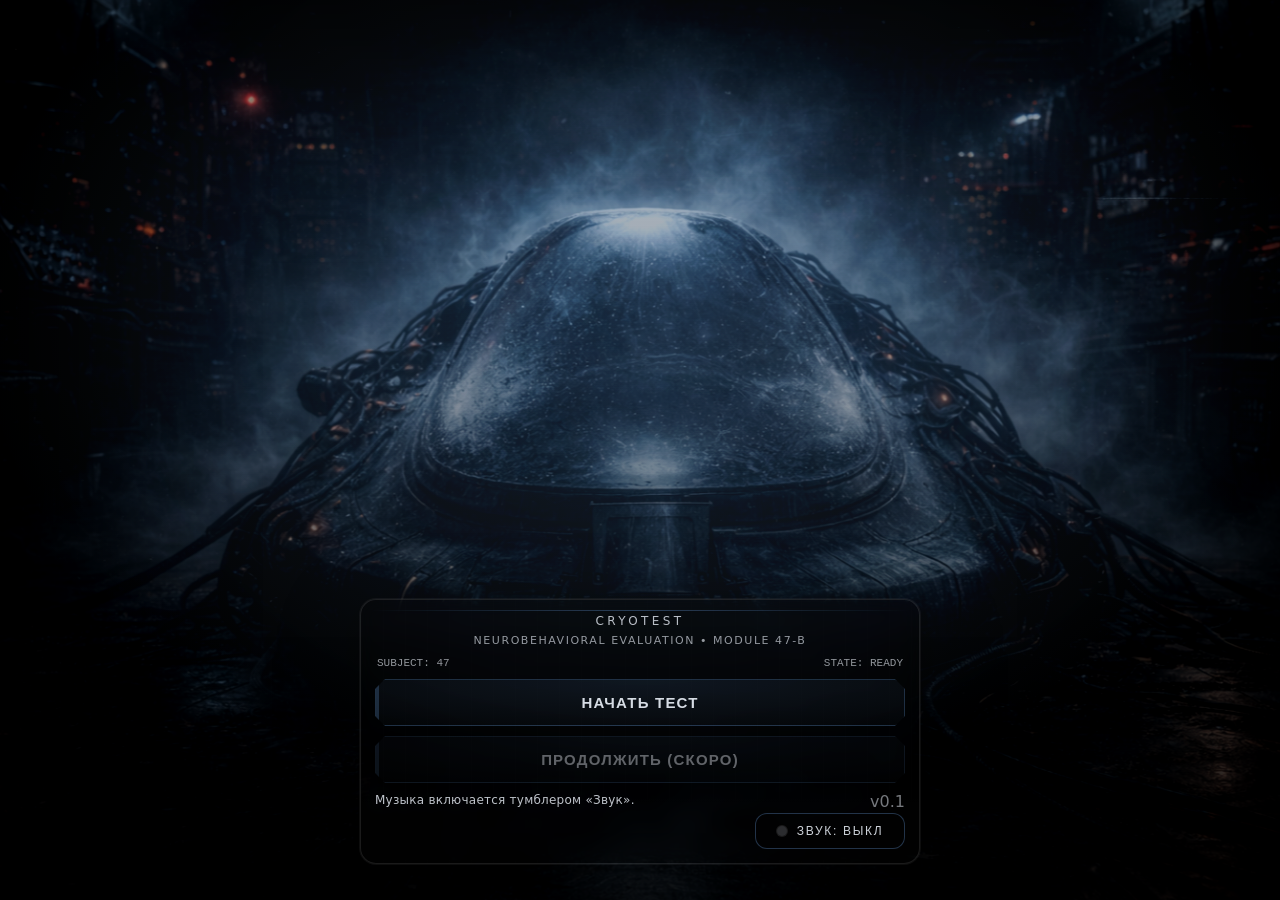
==== index.html @ 20e5ee14 "Add files via upload" ====
<!doctype html>
<html lang="ru">
<head>
  <meta charset="utf-8" />
  <meta name="viewport" content="width=device-width,initial-scale=1" />
  <title>CRYOTEST</title>
  <link rel="stylesheet" href="./menu.css" />
</head>
<body>

  <div class="bg"></div>
  <div class="pulse"></div>
  <div class="grain"></div>
  <div class="vignette"></div>

  <div class="overlayFlash" id="flash"></div>

  <div class="wrap">
    <div class="hud">

      <div class="title">CRYOTEST</div>
      <div class="subtitle">Neurobehavioral Evaluation • Module 47-B</div>

      <div class="statusrow">
        <span>SUBJECT: 47</span>
        <span>STATE: READY</span>
      </div>

      <div class="buttons">
        <button class="btn" id="btnStart">Начать тест</button>
        <button class="btn secondary" id="btnContinue" disabled>Продолжить (скоро)</button>
      </div>

      <div class="footer">
        <div id="hint" class="hint">Музыка включается тумблером «Звук».</div>
      </div>

      <div class="version">v0.1</div>

      <button class="soundToggle" id="btnSound" type="button" aria-label="Sound toggle">
        <span class="dot" id="soundDot" aria-hidden="true"></span>
        <span class="label" id="soundLabel">ЗВУК: ВЫКЛ</span>
      </button>

    </div>
  </div>

  <audio id="menuAudio" src="./assets/menu_ambient.mp3" loop preload="none"></audio>
  <audio id="uiClick" src="./assets/ui_click.mp3" preload="auto"></audio>

  <script>
    /* BUILD_ID: CRYOTEST_INDEX_2026-02-25_01 */

    const flash = document.getElementById("flash");
    const btnStart = document.getElementById("btnStart");
    const btnSound = document.getElementById("btnSound");

    const hint = document.getElementById("hint");
    const soundLabel = document.getElementById("soundLabel");

    const menuAudio = document.getElementById("menuAudio");
    const uiClick = document.getElementById("uiClick");

    const SOUND_KEY = "cryotest_sound_on";
    let soundEnabled = localStorage.getItem(SOUND_KEY) === "1";

    function flashCold(ms=200){
      flash.style.transitionDuration = ms + "ms";
      flash.style.opacity = "1";
    }
    function flashOff(ms=240){
      flash.style.transitionDuration = ms + "ms";
      flash.style.opacity = "0";
    }

    function clickSfx(){
      if (!soundEnabled) return;
      try {
        uiClick.currentTime = 0;
        uiClick.volume = 0.22;
        uiClick.play();
      } catch(e){}
    }

    async function startMenuMusic(){
      try {
        menuAudio.volume = 0.18;
        await menuAudio.play();
      } catch(e){}
    }

    function stopMenuMusic(){
      try { menuAudio.pause(); } catch(e){}
    }

    function applySoundUI(){
      if (soundEnabled){
        btnSound.classList.add("dim");
        btnSound.classList.add("on");
        soundLabel.textContent = "ЗВУК: ВКЛ";
        hint.classList.add("hintOff");
        hint.classList.remove("hintAttention");
      } else {
        btnSound.classList.remove("dim");
        btnSound.classList.remove("on");
        soundLabel.textContent = "ЗВУК: ВЫКЛ";
        hint.classList.remove("hintOff");
        hint.classList.add("hintAttention");
      }
    }

    applySoundUI();
    if (soundEnabled) startMenuMusic();

    btnSound.addEventListener("click", async () => {
      soundEnabled = !soundEnabled;
      localStorage.setItem(SOUND_KEY, soundEnabled ? "1" : "0");
      applySoundUI();

      if (soundEnabled){
        await startMenuMusic();
        clickSfx();
      } else {
        stopMenuMusic();
      }
    });

    btnStart.addEventListener("click", async () => {
      clickSfx();

      // ставим флаг для плавного проявления в игре
      try { sessionStorage.setItem("cryotest_transition", "1"); } catch(e) {}

      // холодный fade
      flashCold(180);

      // сброс
      try { await fetch("/api/reset", { method: "POST" }); } catch(e){}

      setTimeout(() => {
        window.location.href = "./game.html";
      }, 220);
    });

    // на всякий: если вдруг вернулись назад и оверлей остался
    flashOff(0);
  </script>

</body>
</html>
---- menu.css ----
:root{
  --bg:#05070a;
  --fg: rgba(232,238,246,.92);
  --muted: rgba(232,238,246,.70);

  --hud: rgba(120,180,255,.22);
  --hudStrong: rgba(120,180,255,.55);
  --glow: rgba(120,180,255,.18);

  --cut: 10px;
}

*{ box-sizing:border-box; }

body{
  margin:0;
  font-family: system-ui, -apple-system, Segoe UI, Roboto, Arial;
  background: var(--bg);
  color: var(--fg);
  overflow:hidden;
}

/* ===== BACKGROUND ===== */
.bg{
  position:fixed;
  inset:0;
  background: var(--bg);
}

.bg::before{
  content:"";
  position:absolute;
  inset:-18px;
  background-image: url("./assets/menu_bg.png");
  background-size: cover;
  background-position: center;

  /* Чуть светлее */
  filter: contrast(1.08) brightness(0.90) saturate(1.05);

  opacity: .98;

  transform: translate3d(0,0,0) scale(1.045);
  will-change: transform;
  animation: bgFloat 16s ease-in-out infinite;
}

@keyframes bgFloat{
  0%   { transform: translate3d(-10px, -6px, 0) scale(1.045); }
  35%  { transform: translate3d(  6px, -10px, 0) scale(1.060); }
  70%  { transform: translate3d( 12px,  4px, 0) scale(1.055); }
  100% { transform: translate3d(-10px, -6px, 0) scale(1.045); }
}

.bg::after{
  content:"";
  position:absolute;
  inset:0;
  pointer-events:none;
  background:
    radial-gradient(1100px 800px at 50% 35%, rgba(120,180,255,.16), transparent 62%),
    linear-gradient(180deg, rgba(0,0,0,.04), rgba(0,0,0,.78));
}

.pulse{
  position:fixed;
  inset:-10%;
  pointer-events:none;
  background:
    radial-gradient(900px 700px at 52% 38%, rgba(120,180,255,.20), transparent 62%),
    radial-gradient(700px 550px at 62% 28%, rgba(200,235,255,.08), transparent 55%);
  mix-blend-mode: screen;
  opacity: .12;
  animation: coldPulse 6.8s ease-in-out infinite;
  filter: blur(2px);
}

@keyframes coldPulse{
  0%   { opacity: .09; transform: translateY(0px) scale(1.00); }
  50%  { opacity: .18; transform: translateY(-6px) scale(1.01); }
  100% { opacity: .09; transform: translateY(0px) scale(1.00); }
}

.grain{
  position:fixed; inset:0; pointer-events:none;
  background-image: repeating-linear-gradient(0deg, rgba(255,255,255,.02), rgba(255,255,255,.02) 1px, transparent 1px, transparent 2px);
  opacity:.07; mix-blend-mode: overlay;
  animation: drift 10s linear infinite;
}
@keyframes drift{ from{transform:translateY(0)} to{transform:translateY(24px)} }

.vignette{
  position:fixed; inset:0; pointer-events:none;
  box-shadow: inset 0 0 220px rgba(0,0,0,.86);
}

@media (prefers-reduced-motion: reduce){
  .bg::before, .pulse, .grain { animation: none !important; }
}

/* ===== UI LAYOUT ===== */
.wrap{
  position:relative;
  height:100vh;
  padding: 18px;
  display:flex;
  align-items:flex-end;
  justify-content:center;
}

.hud{
  width: min(560px, 100%);
  margin-bottom: 18px;

  /* Карман снизу под тумблер */
  padding: 14px 14px 56px;

  border-radius: 16px;
  border: 1px solid rgba(255,255,255,.10);
  background: linear-gradient(180deg, rgba(0,0,0,.10), rgba(0,0,0,.36));
  backdrop-filter: blur(10px);
  box-shadow:
    0 0 0 1px rgba(255,255,255,.05),
    0 22px 80px rgba(0,0,0,.45);
  position:relative;
  overflow:hidden;
}

.hud::before{
  content:"";
  position:absolute;
  left:10px; right:10px; top:10px;
  height:1px;
  background: linear-gradient(90deg, transparent, rgba(120,180,255,.35), transparent);
  opacity:.9;
}

.hud::after{
  content:"";
  position:absolute;
  inset:0;
  pointer-events:none;
  background:
    linear-gradient(0deg, rgba(255,255,255,.03), transparent 26%),
    repeating-linear-gradient(90deg, rgba(255,255,255,.018), rgba(255,255,255,.018) 1px, transparent 1px, transparent 22px);
  opacity:.08;
  mix-blend-mode: overlay;
}

.title{
  letter-spacing:.28em;
  font-size: 12px;
  opacity: .86;
  text-align:center;
  user-select:none;
  margin-bottom: 6px;
}

.subtitle{
  font-size: 11px;
  text-align:center;
  color: var(--muted);
  letter-spacing: .14em;
  text-transform: uppercase;
  opacity: .90;
  margin-bottom: 10px;
}

.statusrow{
  display:flex;
  justify-content:space-between;
  gap:10px;
  flex-wrap:wrap;
  font-family: ui-monospace, SFMono-Regular, Menlo, Consolas, "Liberation Mono", monospace;
  font-size: 11px;
  color: rgba(232,238,246,.62);
  margin: 0 2px 10px;
  user-select:none;
}

.buttons{
  display:flex;
  flex-direction:column;
  gap: 10px;
}

/* ===== SCI-FI BUTTONS ===== */
.btn{
  cursor:pointer;
  border-radius: 10px;
  padding: 14px 16px;
  border: 1px solid var(--hud);

  background:
    radial-gradient(900px 120px at 50% 0%, rgba(120,180,255,.11), transparent 58%),
    rgba(0,0,0,.30);

  color: var(--fg);
  font-size: 15px;
  font-weight: 600;
  letter-spacing: .08em;
  text-transform: uppercase;
  text-align:center;

  box-shadow:
    0 0 0 1px rgba(255,255,255,.05),
    0 14px 44px rgba(0,0,0,.35);

  transition:
    transform .08s ease,
    border-color .12s ease,
    background .12s ease,
    box-shadow .12s ease;

  position:relative;
  overflow:hidden;

  clip-path: polygon(
    var(--cut) 0%,
    calc(100% - var(--cut)) 0%,
    100% var(--cut),
    100% calc(100% - var(--cut)),
    calc(100% - var(--cut)) 100%,
    var(--cut) 100%,
    0% calc(100% - var(--cut)),
    0% var(--cut)
  );
}

.btn::after{
  content:"";
  position:absolute;
  left:0; top:0; bottom:0;
  width: 3px;
  background: rgba(120,180,255,.24);
  opacity:.85;
}

.btn::before{
  content:"";
  position:absolute;
  inset:-40% -40%;
  background: linear-gradient(90deg, transparent, rgba(120,180,255,.20), transparent);
  transform: translateX(-120%);
  opacity: 0;
}

.btn:hover{
  border-color: var(--hudStrong);
  background:
    radial-gradient(900px 120px at 50% 0%, rgba(120,180,255,.20), transparent 60%),
    rgba(10,18,30,.36);
  box-shadow:
    0 0 0 1px rgba(255,255,255,.07),
    0 0 38px rgba(120,180,255,.11),
    0 14px 44px rgba(0,0,0,.35);
}

.btn:hover::after{ background: rgba(120,180,255,.42); }

.btn:hover::before{
  opacity: .95;
  animation: scan 0.55s ease-out 1;
}

@keyframes scan{
  from { transform: translateX(-120%); }
  to   { transform: translateX(120%); }
}

.btn:active{ transform: translateY(1px); }

.btn.secondary{ opacity: .92; }

.btn:disabled{
  opacity: .45;
  cursor:not-allowed;
}

/* footer: фиксируем v0.1 справа НАВСЕГДА */
.footer{
  margin-top: 10px;
  display:grid;
  grid-template-columns: 1fr auto;
  align-items:end;
  gap: 10px;

  /* место под тумблер справа */
  padding-right: 170px;

  font-size: 12px;
  color: var(--muted);
  user-select:none;
}

/* ===== Hint attention + blink ===== */
.hint{
  max-width: 420px;
  transition: opacity .18s ease;
}

.hintAttention{
  color: rgba(232,238,246,.82);
  text-shadow: 0 0 18px rgba(120,180,255,.18);
  letter-spacing: .02em;
}

.hintBlink{
  animation: hintBlink 1.2s ease-in-out 1;
}

@keyframes hintBlink{
  0%   { opacity: .45; }
  45%  { opacity: 1; }
  100% { opacity: .78; }
}

/* ВАЖНО: скрываем без display:none → layout не прыгает */
.hintOff{
  opacity: 0;
  pointer-events:none;
}

/* ===== Sound toggle (bottom-right) ===== */
.soundToggle{
  position:absolute;
  right: 14px;
  bottom: 14px;

  display:flex;
  align-items:center;
  gap: 10px;

  min-width: 150px;
  height: 36px;
  justify-content: center;
  white-space: nowrap;

  padding: 9px 12px;
  border-radius: 12px;
  border: 1px solid rgba(120,180,255,.28);
  background: rgba(0,0,0,.26);
  color: rgba(232,238,246,.88);

  font-size: 12px;
  letter-spacing: .14em;
  text-transform: uppercase;

  cursor:pointer;
  transition: opacity .14s ease, border-color .14s ease, box-shadow .14s ease, transform .08s ease;
}

.soundToggle:hover{
  border-color: rgba(120,180,255,.50);
  box-shadow: 0 0 18px rgba(120,180,255,.10);
}

.soundToggle:active{ transform: translateY(1px); }

.soundToggle.dim{
  opacity: .45;
  border-color: rgba(255,255,255,.10);
  box-shadow: none;
}

.soundToggle .dot{
  width: 10px;
  height: 10px;
  border-radius: 50%;
  background: rgba(232,238,246,.18);
  box-shadow: 0 0 0 1px rgba(255,255,255,.10);
}

.soundToggle.on .dot{
  background: rgba(120,180,255,.85);
  box-shadow:
    0 0 0 1px rgba(120,180,255,.45),
    0 0 18px rgba(120,180,255,.22);
}

/* flash */
.overlayFlash{
  position:fixed; inset:0;
  background:#000;
  opacity:0;
  pointer-events:none;
  transition: opacity 120ms linear;
}

/* v0.1 как системная метка (фикс справа, как STATE: READY) */
.version{
  position: absolute;
  right: 14px;   /* как у правого края в HUD */
  bottom: 52px;  /* чуть выше тумблера */
  opacity: .55;
  white-space: nowrap;
  text-align: right;
  pointer-events:none;
}
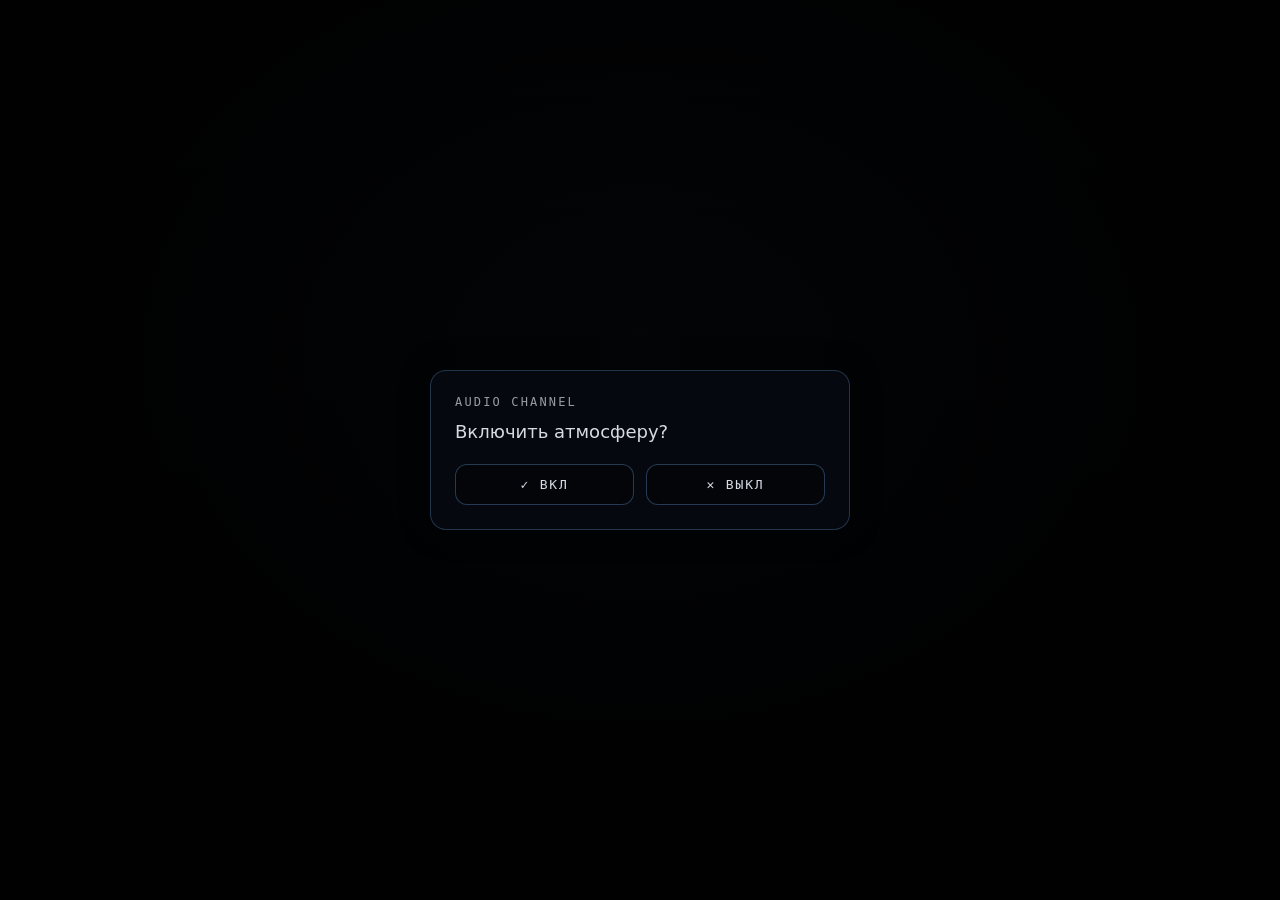
==== commit 757c03fe: "Port backend engine logic to static browser app" ====
--- a/index.html
+++ b/index.html
@@ -1,150 +1,73 @@
-<!doctype html>
-<html lang="ru">
-<head>
-  <meta charset="utf-8" />
-  <meta name="viewport" content="width=device-width,initial-scale=1" />
-  <title>CRYOTEST</title>
-  <link rel="stylesheet" href="./menu.css" />
-</head>
-<body>
-
-  <div class="bg"></div>
-  <div class="pulse"></div>
-  <div class="grain"></div>
-  <div class="vignette"></div>
-
-  <div class="overlayFlash" id="flash"></div>
-
-  <div class="wrap">
-    <div class="hud">
-
-      <div class="title">CRYOTEST</div>
-      <div class="subtitle">Neurobehavioral Evaluation • Module 47-B</div>
-
-      <div class="statusrow">
-        <span>SUBJECT: 47</span>
-        <span>STATE: READY</span>
-      </div>
-
-      <div class="buttons">
-        <button class="btn" id="btnStart">Начать тест</button>
-        <button class="btn secondary" id="btnContinue" disabled>Продолжить (скоро)</button>
-      </div>
-
-      <div class="footer">
-        <div id="hint" class="hint">Музыка включается тумблером «Звук».</div>
-      </div>
-
-      <div class="version">v0.1</div>
-
-      <button class="soundToggle" id="btnSound" type="button" aria-label="Sound toggle">
-        <span class="dot" id="soundDot" aria-hidden="true"></span>
-        <span class="label" id="soundLabel">ЗВУК: ВЫКЛ</span>
-      </button>
-
-    </div>
-  </div>
-
-  <audio id="menuAudio" src="./assets/menu_ambient.mp3" loop preload="none"></audio>
-  <audio id="uiClick" src="./assets/ui_click.mp3" preload="auto"></audio>
-
-  <script>
-    /* BUILD_ID: CRYOTEST_INDEX_2026-02-25_01 */
-
-    const flash = document.getElementById("flash");
-    const btnStart = document.getElementById("btnStart");
-    const btnSound = document.getElementById("btnSound");
-
-    const hint = document.getElementById("hint");
-    const soundLabel = document.getElementById("soundLabel");
-
-    const menuAudio = document.getElementById("menuAudio");
-    const uiClick = document.getElementById("uiClick");
-
-    const SOUND_KEY = "cryotest_sound_on";
-    let soundEnabled = localStorage.getItem(SOUND_KEY) === "1";
-
-    function flashCold(ms=200){
-      flash.style.transitionDuration = ms + "ms";
-      flash.style.opacity = "1";
-    }
-    function flashOff(ms=240){
-      flash.style.transitionDuration = ms + "ms";
-      flash.style.opacity = "0";
-    }
-
-    function clickSfx(){
-      if (!soundEnabled) return;
-      try {
-        uiClick.currentTime = 0;
-        uiClick.volume = 0.22;
-        uiClick.play();
-      } catch(e){}
-    }
-
-    async function startMenuMusic(){
-      try {
-        menuAudio.volume = 0.18;
-        await menuAudio.play();
-      } catch(e){}
-    }
-
-    function stopMenuMusic(){
-      try { menuAudio.pause(); } catch(e){}
-    }
-
-    function applySoundUI(){
-      if (soundEnabled){
-        btnSound.classList.add("dim");
-        btnSound.classList.add("on");
-        soundLabel.textContent = "ЗВУК: ВКЛ";
-        hint.classList.add("hintOff");
-        hint.classList.remove("hintAttention");
-      } else {
-        btnSound.classList.remove("dim");
-        btnSound.classList.remove("on");
-        soundLabel.textContent = "ЗВУК: ВЫКЛ";
-        hint.classList.remove("hintOff");
-        hint.classList.add("hintAttention");
-      }
-    }
-
-    applySoundUI();
-    if (soundEnabled) startMenuMusic();
-
-    btnSound.addEventListener("click", async () => {
-      soundEnabled = !soundEnabled;
-      localStorage.setItem(SOUND_KEY, soundEnabled ? "1" : "0");
-      applySoundUI();
-
-      if (soundEnabled){
-        await startMenuMusic();
-        clickSfx();
-      } else {
-        stopMenuMusic();
-      }
-    });
-
-    btnStart.addEventListener("click", async () => {
-      clickSfx();
-
-      // ставим флаг для плавного проявления в игре
-      try { sessionStorage.setItem("cryotest_transition", "1"); } catch(e) {}
-
-      // холодный fade
-      flashCold(180);
-
-      // сброс
-      try { await fetch("/api/reset", { method: "POST" }); } catch(e){}
-
-      setTimeout(() => {
-        window.location.href = "./game.html";
-      }, 220);
-    });
-
-    // на всякий: если вдруг вернулись назад и оверлей остался
-    flashOff(0);
-  </script>
-
-</body>
-</html>+<!doctype html>
+<html lang="ru">
+<head>
+<meta charset="utf-8"/>
+<meta name="viewport" content="width=device-width,initial-scale=1"/>
+<title>CRYOTEST</title>
+<link rel="stylesheet" href="./game.css">
+</head>
+<body>
+
+<div class="bg"></div>
+
+<div class="audioModal" id="audioModal" style="display:none;">
+  <div class="audioBox">
+    <div class="audioTitle">AUDIO CHANNEL</div>
+    <div class="audioText">Включить атмосферу?</div>
+    <div class="audioButtons">
+      <button id="audioYes">✓ ВКЛ</button>
+      <button id="audioNo">✕ ВЫКЛ</button>
+    </div>
+  </div>
+</div>
+
+<div class="wrap" id="gameWrap" style="visibility:hidden;">
+  <div class="screen">
+    <div class="sceneShell">
+      <div class="sceneStage" id="sceneStage">
+        <div class="sceneImageWrap" id="sceneImageWrap" style="display:none;">
+          <img class="sceneImage" id="sceneImage" alt="">
+
+          <div class="sceneControls" id="sceneControls">
+            <button class="hudPill" id="soundBtn" type="button">
+              <span class="pillDot"></span>
+              <span>ЗВУК</span>
+            </button>
+          </div>
+
+          <div class="sceneBottomOverlay">
+            <div class="choiceDock" id="choiceDock" style="display:none;">
+              <div class="choiceGrid" id="choiceGrid"></div>
+            </div>
+            <div class="sceneTextWrap sceneTextWrapOverlay" id="sceneTextWrap" style="display:none;">
+              <div class="textInner" id="sceneText"></div>
+            </div>
+          </div>
+        </div>
+
+        <div class="fallbackDock" id="fallbackDock" style="display:none;">
+          <div class="sceneControls sceneControlsFallback">
+            <button class="hudPill" id="soundBtnFallback" type="button">
+              <span class="pillDot"></span>
+              <span>ЗВУК</span>
+            </button>
+          </div>
+          <div class="choiceGrid fallbackChoiceGrid" id="fallbackGrid"></div>
+          <div class="sceneTextWrap fallbackTextWrap" id="fallbackTextWrap" style="display:none;">
+            <div class="textInner" id="fallbackText"></div>
+          </div>
+        </div>
+      </div>
+
+      <div class="build" id="buildId"></div>
+    </div>
+  </div>
+</div>
+
+<div id="overlay"></div>
+
+<script src="./effectController.js"></script>
+<script src="./app.js"></script>
+
+</body>
+</html>
--- a/game.css
+++ b/game.css
@@ -0,0 +1,341 @@
+:root{
+  --bg:#05070a;
+  --fg: rgba(232,238,246,.92);
+  --hud: rgba(120,180,255,.35);
+}
+
+*{ box-sizing:border-box; }
+
+html, body{ height:100%; }
+
+body{
+  margin:0;
+  font-family: system-ui,-apple-system,Segoe UI,Roboto,Arial;
+  background: var(--bg);
+  color: var(--fg);
+  overflow:hidden;
+}
+
+.bg{
+  position:fixed;
+  inset:0;
+  background:
+    radial-gradient(900px 700px at 50% 40%, rgba(120,180,255,.10), transparent 60%),
+    linear-gradient(#05070a,#030407);
+}
+
+#overlay{
+  position:fixed;
+  inset:0;
+  pointer-events:none;
+  opacity:0;
+  background: rgba(3, 8, 18, 1);
+  transition: opacity 180ms linear;
+  z-index:80;
+}
+
+.wrap{
+  min-height:100vh;
+  display:flex;
+  align-items:center;
+  justify-content:center;
+  padding:18px;
+}
+
+.screen{ width:min(1120px,100%); }
+
+.sceneShell{
+  display:flex;
+  flex-direction:column;
+  align-items:center;
+  gap:14px;
+}
+
+.sceneStage{
+  position:relative;
+  width:100%;
+  min-height:min(78vh, 860px);
+  border-radius:24px;
+  border:1px solid rgba(255,255,255,.08);
+  background: rgba(0,0,0,.14);
+  box-shadow:
+    inset 0 0 0 1px rgba(120,180,255,.04),
+    0 0 28px rgba(0,0,0,.22);
+  overflow:hidden;
+  display:flex;
+  align-items:center;
+  justify-content:center;
+  padding:16px;
+}
+
+.sceneImageWrap{
+  position:relative;
+  display:inline-block;
+  width:fit-content;
+  max-width:100%;
+  line-height:0;
+}
+
+.sceneImage{
+  display:block;
+  width:auto;
+  height:auto;
+  max-width:min(100%, 980px);
+  max-height:min(calc(76vh - 32px), 720px);
+  object-fit:contain;
+  border-radius:18px;
+  animation: sceneFloat 24s ease-in-out infinite;
+  will-change:transform;
+}
+
+.sceneImage.is-portrait{
+  max-width:min(72vw, 520px);
+  max-height:min(calc(76vh - 32px), 720px);
+}
+
+.sceneImage.is-landscape{
+  max-width:min(100%, 980px);
+  max-height:min(calc(72vh - 32px), 640px);
+}
+
+@keyframes sceneFloat{
+  0%{ transform: translate3d(0px,0px,0px) scale(1.018); }
+  25%{ transform: translate3d(-5px,-8px,0px) scale(1.024); }
+  50%{ transform: translate3d(4px,-12px,0px) scale(1.028); }
+  75%{ transform: translate3d(8px,-4px,0px) scale(1.022); }
+  100%{ transform: translate3d(0px,0px,0px) scale(1.018); }
+}
+
+.sceneControls{
+  position:absolute;
+  top:18px;
+  right:18px;
+  display:flex;
+  gap:12px;
+  z-index:6;
+}
+
+.sceneControlsFallback{
+  position:static;
+  justify-content:flex-end;
+  margin-bottom:20px;
+}
+
+.hudPill, .hudLink{
+  padding:9px 14px;
+  border-radius:999px;
+  border:1px solid rgba(120,180,255,.28);
+  background: rgba(0,0,0,.42);
+  backdrop-filter: blur(10px);
+  font-family: ui-monospace, monospace;
+  font-size:12px;
+  letter-spacing:.18em;
+  text-transform:uppercase;
+  color:var(--fg);
+  cursor:pointer;
+  text-decoration:none;
+  display:flex;
+  align-items:center;
+  gap:8px;
+  transition:.2s ease;
+}
+
+.hudPill:hover, .hudLink:hover{
+  border-color: rgba(120,180,255,.65);
+  box-shadow: 0 0 18px rgba(120,180,255,.18);
+}
+
+.pillDot{
+  width:8px;
+  height:8px;
+  border-radius:50%;
+  background:#cc3b3b;
+  animation: pulseOff 2.4s ease-in-out infinite;
+}
+
+.hudPill.active .pillDot{
+  background:#9fd9ff;
+  animation:none;
+  box-shadow:0 0 10px rgba(160,220,255,.6);
+}
+
+@keyframes pulseOff{
+  0%{ opacity:.4; }
+  50%{ opacity:1; }
+  100%{ opacity:.4; }
+}
+
+.sceneBottomOverlay{
+  position:absolute;
+  left:18px;
+  right:18px;
+  bottom:18px;
+  z-index:5;
+  display:flex;
+  flex-direction:column;
+  align-items:center;
+  gap:14px;
+  pointer-events:none;
+}
+
+.choiceDock{
+  display:flex;
+  justify-content:center;
+  align-items:center;
+  pointer-events:none;
+}
+
+.choiceGrid{
+  display:flex;
+  gap:18px;
+  flex-wrap:wrap;
+  justify-content:center;
+  pointer-events:auto;
+}
+
+.choiceBtn{
+  padding:14px 20px;
+  border-radius:14px;
+  border:1px solid rgba(120,180,255,.35);
+  background: rgba(6,10,16,.56);
+  backdrop-filter: blur(8px);
+  color:var(--fg);
+  font-family: ui-monospace, monospace;
+  font-size:13px;
+  letter-spacing:.18em;
+  text-transform:uppercase;
+  cursor:pointer;
+  transition:.2s ease;
+}
+
+.choiceBtn:hover{
+  border-color: rgba(120,180,255,.8);
+  box-shadow:0 0 18px rgba(120,180,255,.22);
+}
+
+.choiceBtn:active{ transform:translateY(1px); }
+
+.sceneTextWrap{
+  width:min(760px, 100%);
+  pointer-events:none;
+}
+
+.sceneTextWrapOverlay{
+  text-align:center;
+}
+
+.textInner{
+  font-size:18px;
+  line-height:1.5;
+  font-weight:400;
+  letter-spacing:.01em;
+  color: rgba(232,238,246,.92);
+  text-wrap:balance;
+  text-shadow: 0 2px 14px rgba(0,0,0,.72);
+}
+
+.fallbackDock{
+  width:100%;
+  padding:26px;
+  display:flex;
+  flex-direction:column;
+  align-items:center;
+  justify-content:center;
+}
+
+.fallbackChoiceGrid{ margin-bottom:18px; }
+.fallbackTextWrap{ text-align:center; }
+
+.build{
+  text-align:center;
+  font-family: ui-monospace, monospace;
+  font-size:11px;
+  opacity:.28;
+}
+
+.audioModal{
+  position:fixed;
+  inset:0;
+  background:rgba(0,0,0,.8);
+  display:flex;
+  align-items:center;
+  justify-content:center;
+  z-index:100;
+}
+
+.audioBox{
+  padding:24px;
+  width:min(420px, calc(100vw - 40px));
+  border-radius:16px;
+  border:1px solid rgba(120,180,255,.25);
+  background: rgba(6,10,16,.96);
+  box-shadow: 0 0 30px rgba(0,0,0,.45);
+}
+
+.audioTitle{
+  font-family: ui-monospace, monospace;
+  font-size:12px;
+  letter-spacing:.18em;
+  text-transform:uppercase;
+  opacity:.7;
+  margin-bottom:10px;
+}
+
+.audioText{
+  font-size:18px;
+  line-height:1.45;
+  margin-bottom:18px;
+}
+
+.audioButtons{
+  display:flex;
+  gap:12px;
+}
+
+.audioButtons button{
+  flex:1;
+  padding:12px 14px;
+  border-radius:12px;
+  border:1px solid rgba(120,180,255,.3);
+  background: rgba(0,0,0,.34);
+  color:var(--fg);
+  font-family: ui-monospace, monospace;
+  font-size:13px;
+  letter-spacing:.14em;
+  text-transform:uppercase;
+  cursor:pointer;
+}
+
+@media (max-width: 900px){
+  .sceneStage{
+    min-height:auto;
+    padding:12px;
+  }
+
+  .sceneImage.is-portrait{
+    max-width:min(88vw, 520px);
+    max-height:min(calc(78vh - 24px), 700px);
+  }
+
+  .sceneImage.is-landscape{
+    max-width:100%;
+    max-height:min(calc(68vh - 24px), 560px);
+  }
+
+  .sceneControls{
+    top:14px;
+    right:14px;
+    gap:10px;
+  }
+
+  .sceneBottomOverlay{
+    left:12px;
+    right:12px;
+    bottom:12px;
+    gap:12px;
+  }
+
+  .textInner{ font-size:16px; }
+  .choiceGrid{ gap:12px; }
+  .choiceBtn{ padding:12px 16px; font-size:12px; }
+}
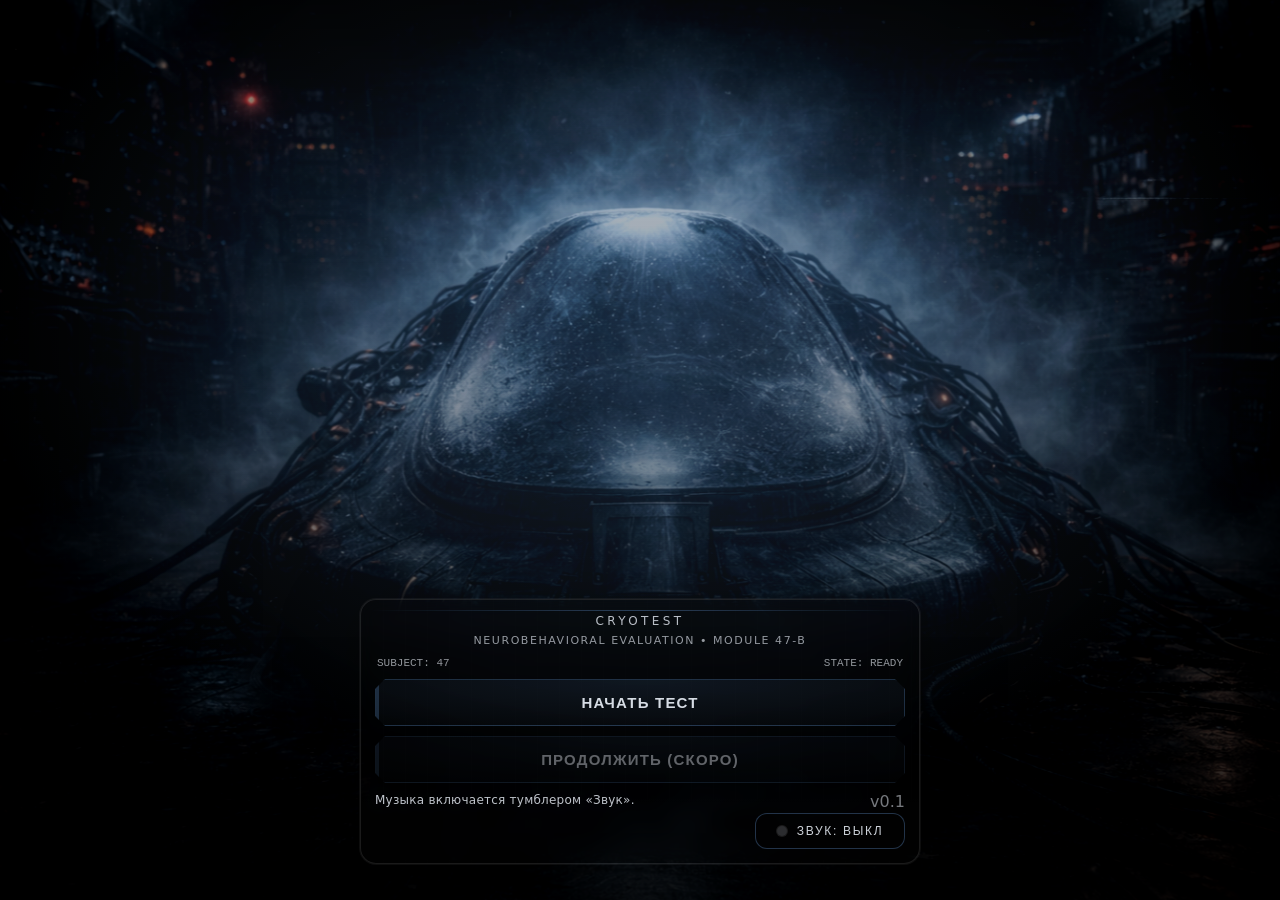
==== commit ddc3fd42: "Fix static UI: restore menu screen and audio in browser engine" ====
--- a/index.html
+++ b/index.html
@@ -1,73 +1,147 @@
-<!doctype html>
-<html lang="ru">
-<head>
-<meta charset="utf-8"/>
-<meta name="viewport" content="width=device-width,initial-scale=1"/>
-<title>CRYOTEST</title>
-<link rel="stylesheet" href="./game.css">
-</head>
-<body>
-
-<div class="bg"></div>
-
-<div class="audioModal" id="audioModal" style="display:none;">
-  <div class="audioBox">
-    <div class="audioTitle">AUDIO CHANNEL</div>
-    <div class="audioText">Включить атмосферу?</div>
-    <div class="audioButtons">
-      <button id="audioYes">✓ ВКЛ</button>
-      <button id="audioNo">✕ ВЫКЛ</button>
-    </div>
-  </div>
-</div>
-
-<div class="wrap" id="gameWrap" style="visibility:hidden;">
-  <div class="screen">
-    <div class="sceneShell">
-      <div class="sceneStage" id="sceneStage">
-        <div class="sceneImageWrap" id="sceneImageWrap" style="display:none;">
-          <img class="sceneImage" id="sceneImage" alt="">
-
-          <div class="sceneControls" id="sceneControls">
-            <button class="hudPill" id="soundBtn" type="button">
-              <span class="pillDot"></span>
-              <span>ЗВУК</span>
-            </button>
-          </div>
-
-          <div class="sceneBottomOverlay">
-            <div class="choiceDock" id="choiceDock" style="display:none;">
-              <div class="choiceGrid" id="choiceGrid"></div>
-            </div>
-            <div class="sceneTextWrap sceneTextWrapOverlay" id="sceneTextWrap" style="display:none;">
-              <div class="textInner" id="sceneText"></div>
-            </div>
-          </div>
-        </div>
-
-        <div class="fallbackDock" id="fallbackDock" style="display:none;">
-          <div class="sceneControls sceneControlsFallback">
-            <button class="hudPill" id="soundBtnFallback" type="button">
-              <span class="pillDot"></span>
-              <span>ЗВУК</span>
-            </button>
-          </div>
-          <div class="choiceGrid fallbackChoiceGrid" id="fallbackGrid"></div>
-          <div class="sceneTextWrap fallbackTextWrap" id="fallbackTextWrap" style="display:none;">
-            <div class="textInner" id="fallbackText"></div>
-          </div>
-        </div>
-      </div>
-
-      <div class="build" id="buildId"></div>
-    </div>
-  </div>
-</div>
-
-<div id="overlay"></div>
-
-<script src="./effectController.js"></script>
-<script src="./app.js"></script>
-
-</body>
+<!doctype html>
+<html lang="ru">
+<head>
+  <meta charset="utf-8" />
+  <meta name="viewport" content="width=device-width,initial-scale=1" />
+  <title>CRYOTEST</title>
+  <link rel="stylesheet" href="./menu.css" />
+</head>
+<body>
+
+  <div class="bg"></div>
+  <div class="pulse"></div>
+  <div class="grain"></div>
+  <div class="vignette"></div>
+
+  <div class="overlayFlash" id="flash"></div>
+
+  <div class="wrap">
+    <div class="hud">
+
+      <div class="title">CRYOTEST</div>
+      <div class="subtitle">Neurobehavioral Evaluation • Module 47-B</div>
+
+      <div class="statusrow">
+        <span>SUBJECT: 47</span>
+        <span>STATE: READY</span>
+      </div>
+
+      <div class="buttons">
+        <button class="btn" id="btnStart">Начать тест</button>
+        <button class="btn secondary" id="btnContinue" disabled>Продолжить (скоро)</button>
+      </div>
+
+      <div class="footer">
+        <div id="hint" class="hint">Музыка включается тумблером «Звук».</div>
+      </div>
+
+      <div class="version">v0.1</div>
+
+      <button class="soundToggle" id="btnSound" type="button" aria-label="Sound toggle">
+        <span class="dot" id="soundDot" aria-hidden="true"></span>
+        <span class="label" id="soundLabel">ЗВУК: ВЫКЛ</span>
+      </button>
+
+    </div>
+  </div>
+
+  <audio id="menuAudio" src="./assets/menu_ambient.mp3" loop preload="none"></audio>
+  <audio id="uiClick" src="./assets/ui_click.mp3" preload="auto"></audio>
+
+  <script>
+    /* BUILD_ID: CRYOTEST_INDEX_2026-02-25_01 */
+
+    const flash = document.getElementById("flash");
+    const btnStart = document.getElementById("btnStart");
+    const btnSound = document.getElementById("btnSound");
+
+    const hint = document.getElementById("hint");
+    const soundLabel = document.getElementById("soundLabel");
+
+    const menuAudio = document.getElementById("menuAudio");
+    const uiClick = document.getElementById("uiClick");
+
+    const SOUND_KEY = "cryotest_sound_on";
+    let soundEnabled = localStorage.getItem(SOUND_KEY) === "1";
+
+    function flashCold(ms=200){
+      flash.style.transitionDuration = ms + "ms";
+      flash.style.opacity = "1";
+    }
+    function flashOff(ms=240){
+      flash.style.transitionDuration = ms + "ms";
+      flash.style.opacity = "0";
+    }
+
+    function clickSfx(){
+      if (!soundEnabled) return;
+      try {
+        uiClick.currentTime = 0;
+        uiClick.volume = 0.22;
+        uiClick.play();
+      } catch(e){}
+    }
+
+    async function startMenuMusic(){
+      try {
+        menuAudio.volume = 0.18;
+        await menuAudio.play();
+      } catch(e){}
+    }
+
+    function stopMenuMusic(){
+      try { menuAudio.pause(); } catch(e){}
+    }
+
+    function applySoundUI(){
+      if (soundEnabled){
+        btnSound.classList.add("dim");
+        btnSound.classList.add("on");
+        soundLabel.textContent = "ЗВУК: ВКЛ";
+        hint.classList.add("hintOff");
+        hint.classList.remove("hintAttention");
+      } else {
+        btnSound.classList.remove("dim");
+        btnSound.classList.remove("on");
+        soundLabel.textContent = "ЗВУК: ВЫКЛ";
+        hint.classList.remove("hintOff");
+        hint.classList.add("hintAttention");
+      }
+    }
+
+    applySoundUI();
+    if (soundEnabled) startMenuMusic();
+
+    btnSound.addEventListener("click", async () => {
+      soundEnabled = !soundEnabled;
+      localStorage.setItem(SOUND_KEY, soundEnabled ? "1" : "0");
+      applySoundUI();
+
+      if (soundEnabled){
+        await startMenuMusic();
+        clickSfx();
+      } else {
+        stopMenuMusic();
+      }
+    });
+
+    btnStart.addEventListener("click", async () => {
+      clickSfx();
+
+      // ставим флаг для плавного проявления в игре
+      try { sessionStorage.setItem("cryotest_transition", "1"); } catch(e) {}
+
+      // холодный fade
+      flashCold(180);
+
+      setTimeout(() => {
+        window.location.href = "./game.html";
+      }, 220);
+    });
+
+    // на всякий: если вдруг вернулись назад и оверлей остался
+    flashOff(0);
+  </script>
+
+</body>
 </html>
--- a/menu.css
+++ b/menu.css
@@ -0,0 +1,399 @@
+:root{
+  --bg:#05070a;
+  --fg: rgba(232,238,246,.92);
+  --muted: rgba(232,238,246,.70);
+
+  --hud: rgba(120,180,255,.22);
+  --hudStrong: rgba(120,180,255,.55);
+  --glow: rgba(120,180,255,.18);
+
+  --cut: 10px;
+}
+
+*{ box-sizing:border-box; }
+
+body{
+  margin:0;
+  font-family: system-ui, -apple-system, Segoe UI, Roboto, Arial;
+  background: var(--bg);
+  color: var(--fg);
+  overflow:hidden;
+}
+
+/* ===== BACKGROUND ===== */
+.bg{
+  position:fixed;
+  inset:0;
+  background: var(--bg);
+}
+
+.bg::before{
+  content:"";
+  position:absolute;
+  inset:-18px;
+  background-image: url("./assets/menu_bg.png");
+  background-size: cover;
+  background-position: center;
+
+  /* Чуть светлее */
+  filter: contrast(1.08) brightness(0.90) saturate(1.05);
+
+  opacity: .98;
+
+  transform: translate3d(0,0,0) scale(1.045);
+  will-change: transform;
+  animation: bgFloat 16s ease-in-out infinite;
+}
+
+@keyframes bgFloat{
+  0%   { transform: translate3d(-10px, -6px, 0) scale(1.045); }
+  35%  { transform: translate3d(  6px, -10px, 0) scale(1.060); }
+  70%  { transform: translate3d( 12px,  4px, 0) scale(1.055); }
+  100% { transform: translate3d(-10px, -6px, 0) scale(1.045); }
+}
+
+.bg::after{
+  content:"";
+  position:absolute;
+  inset:0;
+  pointer-events:none;
+  background:
+    radial-gradient(1100px 800px at 50% 35%, rgba(120,180,255,.16), transparent 62%),
+    linear-gradient(180deg, rgba(0,0,0,.04), rgba(0,0,0,.78));
+}
+
+.pulse{
+  position:fixed;
+  inset:-10%;
+  pointer-events:none;
+  background:
+    radial-gradient(900px 700px at 52% 38%, rgba(120,180,255,.20), transparent 62%),
+    radial-gradient(700px 550px at 62% 28%, rgba(200,235,255,.08), transparent 55%);
+  mix-blend-mode: screen;
+  opacity: .12;
+  animation: coldPulse 6.8s ease-in-out infinite;
+  filter: blur(2px);
+}
+
+@keyframes coldPulse{
+  0%   { opacity: .09; transform: translateY(0px) scale(1.00); }
+  50%  { opacity: .18; transform: translateY(-6px) scale(1.01); }
+  100% { opacity: .09; transform: translateY(0px) scale(1.00); }
+}
+
+.grain{
+  position:fixed; inset:0; pointer-events:none;
+  background-image: repeating-linear-gradient(0deg, rgba(255,255,255,.02), rgba(255,255,255,.02) 1px, transparent 1px, transparent 2px);
+  opacity:.07; mix-blend-mode: overlay;
+  animation: drift 10s linear infinite;
+}
+@keyframes drift{ from{transform:translateY(0)} to{transform:translateY(24px)} }
+
+.vignette{
+  position:fixed; inset:0; pointer-events:none;
+  box-shadow: inset 0 0 220px rgba(0,0,0,.86);
+}
+
+@media (prefers-reduced-motion: reduce){
+  .bg::before, .pulse, .grain { animation: none !important; }
+}
+
+/* ===== UI LAYOUT ===== */
+.wrap{
+  position:relative;
+  height:100vh;
+  padding: 18px;
+  display:flex;
+  align-items:flex-end;
+  justify-content:center;
+}
+
+.hud{
+  width: min(560px, 100%);
+  margin-bottom: 18px;
+
+  /* Карман снизу под тумблер */
+  padding: 14px 14px 56px;
+
+  border-radius: 16px;
+  border: 1px solid rgba(255,255,255,.10);
+  background: linear-gradient(180deg, rgba(0,0,0,.10), rgba(0,0,0,.36));
+  backdrop-filter: blur(10px);
+  box-shadow:
+    0 0 0 1px rgba(255,255,255,.05),
+    0 22px 80px rgba(0,0,0,.45);
+  position:relative;
+  overflow:hidden;
+}
+
+.hud::before{
+  content:"";
+  position:absolute;
+  left:10px; right:10px; top:10px;
+  height:1px;
+  background: linear-gradient(90deg, transparent, rgba(120,180,255,.35), transparent);
+  opacity:.9;
+}
+
+.hud::after{
+  content:"";
+  position:absolute;
+  inset:0;
+  pointer-events:none;
+  background:
+    linear-gradient(0deg, rgba(255,255,255,.03), transparent 26%),
+    repeating-linear-gradient(90deg, rgba(255,255,255,.018), rgba(255,255,255,.018) 1px, transparent 1px, transparent 22px);
+  opacity:.08;
+  mix-blend-mode: overlay;
+}
+
+.title{
+  letter-spacing:.28em;
+  font-size: 12px;
+  opacity: .86;
+  text-align:center;
+  user-select:none;
+  margin-bottom: 6px;
+}
+
+.subtitle{
+  font-size: 11px;
+  text-align:center;
+  color: var(--muted);
+  letter-spacing: .14em;
+  text-transform: uppercase;
+  opacity: .90;
+  margin-bottom: 10px;
+}
+
+.statusrow{
+  display:flex;
+  justify-content:space-between;
+  gap:10px;
+  flex-wrap:wrap;
+  font-family: ui-monospace, SFMono-Regular, Menlo, Consolas, "Liberation Mono", monospace;
+  font-size: 11px;
+  color: rgba(232,238,246,.62);
+  margin: 0 2px 10px;
+  user-select:none;
+}
+
+.buttons{
+  display:flex;
+  flex-direction:column;
+  gap: 10px;
+}
+
+/* ===== SCI-FI BUTTONS ===== */
+.btn{
+  cursor:pointer;
+  border-radius: 10px;
+  padding: 14px 16px;
+  border: 1px solid var(--hud);
+
+  background:
+    radial-gradient(900px 120px at 50% 0%, rgba(120,180,255,.11), transparent 58%),
+    rgba(0,0,0,.30);
+
+  color: var(--fg);
+  font-size: 15px;
+  font-weight: 600;
+  letter-spacing: .08em;
+  text-transform: uppercase;
+  text-align:center;
+
+  box-shadow:
+    0 0 0 1px rgba(255,255,255,.05),
+    0 14px 44px rgba(0,0,0,.35);
+
+  transition:
+    transform .08s ease,
+    border-color .12s ease,
+    background .12s ease,
+    box-shadow .12s ease;
+
+  position:relative;
+  overflow:hidden;
+
+  clip-path: polygon(
+    var(--cut) 0%,
+    calc(100% - var(--cut)) 0%,
+    100% var(--cut),
+    100% calc(100% - var(--cut)),
+    calc(100% - var(--cut)) 100%,
+    var(--cut) 100%,
+    0% calc(100% - var(--cut)),
+    0% var(--cut)
+  );
+}
+
+.btn::after{
+  content:"";
+  position:absolute;
+  left:0; top:0; bottom:0;
+  width: 3px;
+  background: rgba(120,180,255,.24);
+  opacity:.85;
+}
+
+.btn::before{
+  content:"";
+  position:absolute;
+  inset:-40% -40%;
+  background: linear-gradient(90deg, transparent, rgba(120,180,255,.20), transparent);
+  transform: translateX(-120%);
+  opacity: 0;
+}
+
+.btn:hover{
+  border-color: var(--hudStrong);
+  background:
+    radial-gradient(900px 120px at 50% 0%, rgba(120,180,255,.20), transparent 60%),
+    rgba(10,18,30,.36);
+  box-shadow:
+    0 0 0 1px rgba(255,255,255,.07),
+    0 0 38px rgba(120,180,255,.11),
+    0 14px 44px rgba(0,0,0,.35);
+}
+
+.btn:hover::after{ background: rgba(120,180,255,.42); }
+
+.btn:hover::before{
+  opacity: .95;
+  animation: scan 0.55s ease-out 1;
+}
+
+@keyframes scan{
+  from { transform: translateX(-120%); }
+  to   { transform: translateX(120%); }
+}
+
+.btn:active{ transform: translateY(1px); }
+
+.btn.secondary{ opacity: .92; }
+
+.btn:disabled{
+  opacity: .45;
+  cursor:not-allowed;
+}
+
+/* footer: фиксируем v0.1 справа НАВСЕГДА */
+.footer{
+  margin-top: 10px;
+  display:grid;
+  grid-template-columns: 1fr auto;
+  align-items:end;
+  gap: 10px;
+
+  /* место под тумблер справа */
+  padding-right: 170px;
+
+  font-size: 12px;
+  color: var(--muted);
+  user-select:none;
+}
+
+/* ===== Hint attention + blink ===== */
+.hint{
+  max-width: 420px;
+  transition: opacity .18s ease;
+}
+
+.hintAttention{
+  color: rgba(232,238,246,.82);
+  text-shadow: 0 0 18px rgba(120,180,255,.18);
+  letter-spacing: .02em;
+}
+
+.hintBlink{
+  animation: hintBlink 1.2s ease-in-out 1;
+}
+
+@keyframes hintBlink{
+  0%   { opacity: .45; }
+  45%  { opacity: 1; }
+  100% { opacity: .78; }
+}
+
+/* ВАЖНО: скрываем без display:none → layout не прыгает */
+.hintOff{
+  opacity: 0;
+  pointer-events:none;
+}
+
+/* ===== Sound toggle (bottom-right) ===== */
+.soundToggle{
+  position:absolute;
+  right: 14px;
+  bottom: 14px;
+
+  display:flex;
+  align-items:center;
+  gap: 10px;
+
+  min-width: 150px;
+  height: 36px;
+  justify-content: center;
+  white-space: nowrap;
+
+  padding: 9px 12px;
+  border-radius: 12px;
+  border: 1px solid rgba(120,180,255,.28);
+  background: rgba(0,0,0,.26);
+  color: rgba(232,238,246,.88);
+
+  font-size: 12px;
+  letter-spacing: .14em;
+  text-transform: uppercase;
+
+  cursor:pointer;
+  transition: opacity .14s ease, border-color .14s ease, box-shadow .14s ease, transform .08s ease;
+}
+
+.soundToggle:hover{
+  border-color: rgba(120,180,255,.50);
+  box-shadow: 0 0 18px rgba(120,180,255,.10);
+}
+
+.soundToggle:active{ transform: translateY(1px); }
+
+.soundToggle.dim{
+  opacity: .45;
+  border-color: rgba(255,255,255,.10);
+  box-shadow: none;
+}
+
+.soundToggle .dot{
+  width: 10px;
+  height: 10px;
+  border-radius: 50%;
+  background: rgba(232,238,246,.18);
+  box-shadow: 0 0 0 1px rgba(255,255,255,.10);
+}
+
+.soundToggle.on .dot{
+  background: rgba(120,180,255,.85);
+  box-shadow:
+    0 0 0 1px rgba(120,180,255,.45),
+    0 0 18px rgba(120,180,255,.22);
+}
+
+/* flash */
+.overlayFlash{
+  position:fixed; inset:0;
+  background:#000;
+  opacity:0;
+  pointer-events:none;
+  transition: opacity 120ms linear;
+}
+
+/* v0.1 как системная метка (фикс справа, как STATE: READY) */
+.version{
+  position: absolute;
+  right: 14px;   /* как у правого края в HUD */
+  bottom: 52px;  /* чуть выше тумблера */
+  opacity: .55;
+  white-space: nowrap;
+  text-align: right;
+  pointer-events:none;
+}
